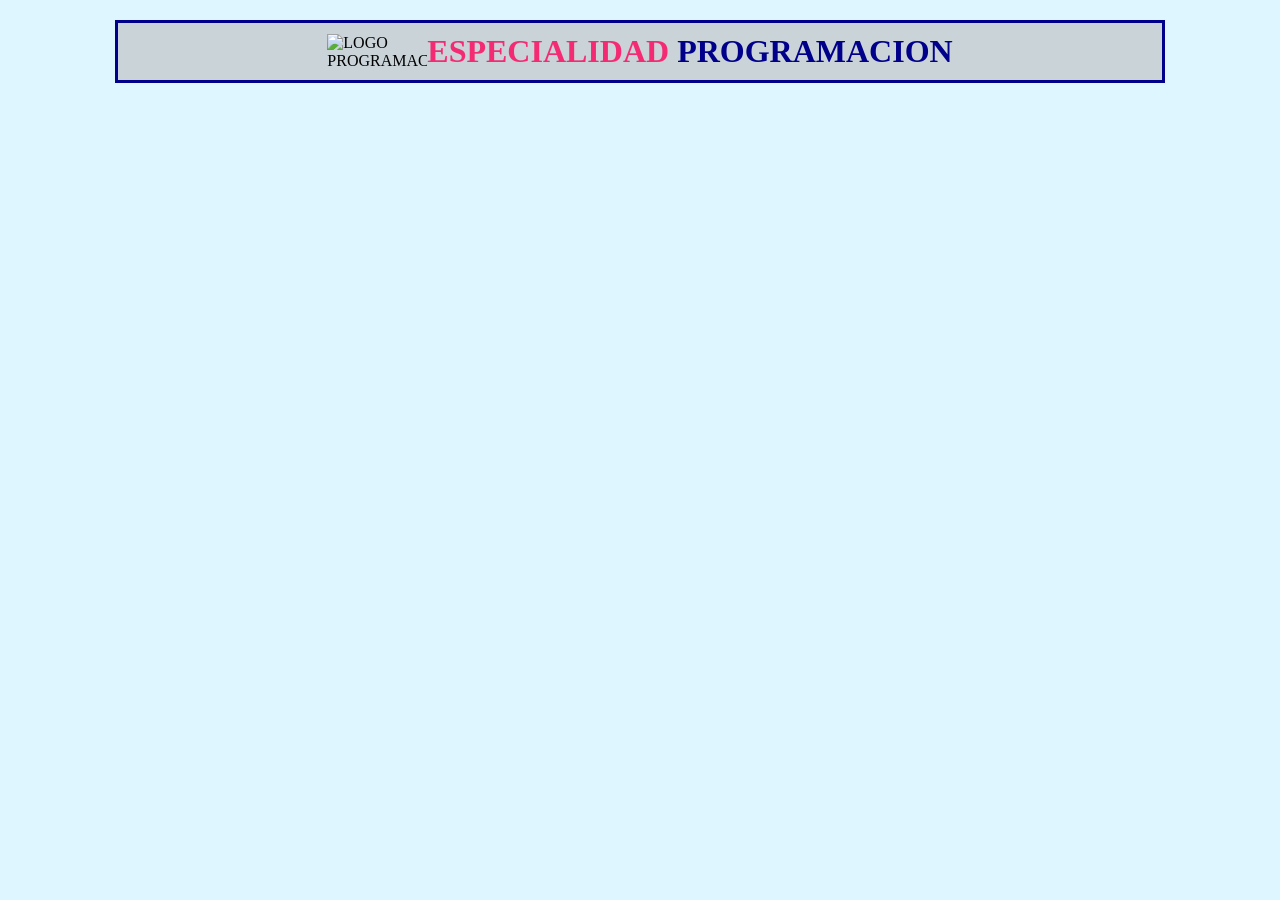
==== index.html @ 53bd66d3 "Add files via upload" ====
<!DOCTYPE html> 
<html>
<head>
	<link rel="stylesheet" type="text/css" href="index.css">
	<title>Epro_Code</title>
	<link rel="icon" type="image/jpg" href="img/LOGO.png">
	<meta charset="utf-8">
</head>
<body class="fondopagina">
<header class="encabezado">
	<div id="logotexto">
		<img class="imagen" src="img/LOGO.png" width="100px" height="" title="LOGO PROGRAMACION">
		<h1 id="TITULOPRINCIPAL"> <span class="E"> ESPECIALIDAD</span> <span class="PRO">PROGRAMACION</span> </h1>	
	</div>


	
</header>

</body>
</html>
---- index.css ----
* {
	margin: 0;
	padding: 0;
}

.fondopagina {
	background-color: rgba(64, 207, 255,0.17);
}

.encabezado, .menudecontenido  {
	background-color:rgba(181, 178, 178,0.50);
	width: 80%;
	max-width: 1000;
	padding: 10px;
	margin: 20px auto;
	}

.encabezado {
	
	border-color: #00008B;
	border-width: 3px;
	border-style: solid;
}

#logotexto {
	display: flex;
	justify-content: center;
	align-items: center;
}


#TITULOPRINCIPAL{
	text-align: center;
}

.E {
	color: rgba(255, 0, 90 , 0.80);
	font-family: Monotype Corsiva;
}

 .PRO {
 	color:#00008B;

 }
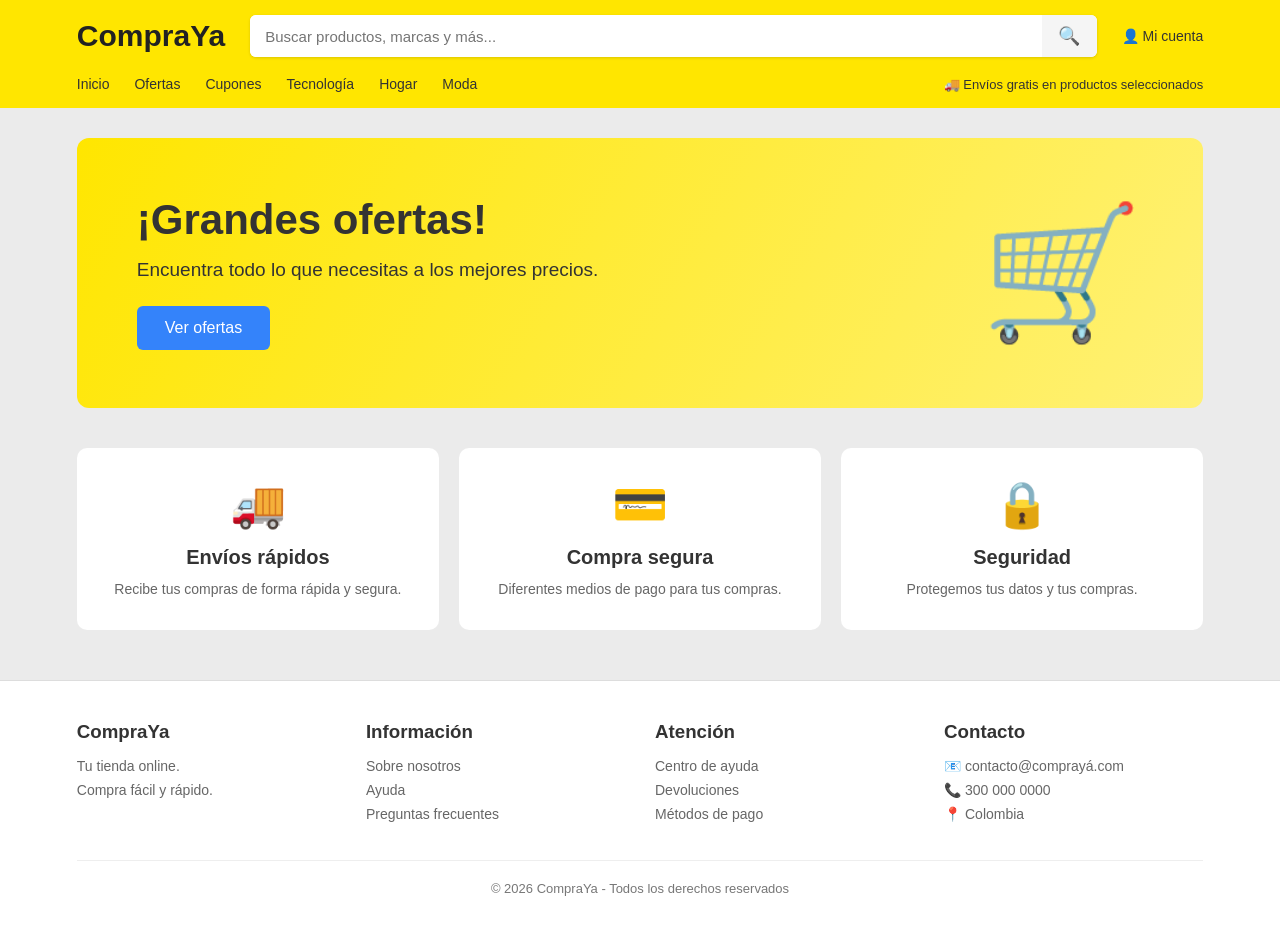
==== commit e155a7d1: "Add files via upload" ====
--- a/index.html
+++ b/index.html
@@ -1,21 +1,236 @@
-<!DOCTYPE html> 
-<html>
+<!DOCTYPE html>
+<html lang="es">
 <head>
-	<link rel="stylesheet" type="text/css" href="index.css">
-	<title>Epro_Code</title>
-	<link rel="icon" type="image/jpg" href="img/LOGO.png">
-	<meta charset="utf-8">
+    <meta charset="UTF-8">
+    <meta name="viewport" content="width=device-width, initial-scale=1.0">
+
+    <title>CompraYa</title>
+
+    <link rel="stylesheet" href="index.css">
 </head>
-<body class="fondopagina">
-<header class="encabezado">
-	<div id="logotexto">
-		<img class="imagen" src="img/LOGO.png" width="100px" height="" title="LOGO PROGRAMACION">
-		<h1 id="TITULOPRINCIPAL"> <span class="E"> ESPECIALIDAD</span> <span class="PRO">PROGRAMACION</span> </h1>	
-	</div>
-
-
-	
-</header>
+
+<body>
+
+    <!-- ENCABEZADO -->
+    <header>
+
+        <div class="header-principal">
+
+            <!-- LOGO -->
+            <div class="logo">
+                CompraYa
+            </div>
+
+            <!-- BUSCADOR -->
+            <div class="buscador">
+
+                <input 
+                    type="text" 
+                    placeholder="Buscar productos, marcas y más..."
+                >
+
+                <button>
+                    🔍
+                </button>
+
+            </div>
+
+            <!-- CUENTA -->
+            <div class="cuenta">
+                👤 Mi cuenta
+            </div>
+
+        </div>
+
+<nav>
+    <ul>
+        <li><a href="index.html">Inicio</a></li>
+        <li><a href="Ofertas.html">Ofertas</a></li>
+        <li><a href="Cupones.html">Cupones</a></li>
+        <li><a href="Tecnologia.html">Tecnología</a></li>
+        <li><a href="Hogar.html">Hogar</a></li>
+        <li><a href="Moda.html">Moda</a></li>
+    </ul>
+
+    <span>🚚 Envíos gratis en productos seleccionados</span>
+</nav>
+
+    </header>
+
+
+    <!-- BANNER PRINCIPAL -->
+    <section class="banner">
+
+        <div class="banner-texto">
+
+            <h1>
+                ¡Grandes ofertas!
+            </h1>
+
+            <p>
+                Encuentra todo lo que necesitas
+                a los mejores precios.
+            </p>
+
+            <button>
+                Ver ofertas
+            </button>
+
+        </div>
+
+
+        <div class="banner-icono">
+            🛒
+        </div>
+
+    </section>
+
+
+    <!-- INFORMACIÓN -->
+    <section class="informacion">
+
+        <div class="info">
+
+            <div class="info-icono">
+                🚚
+            </div>
+
+            <h2>
+                Envíos rápidos
+            </h2>
+
+            <p>
+                Recibe tus compras de forma
+                rápida y segura.
+            </p>
+
+        </div>
+
+
+        <div class="info">
+
+            <div class="info-icono">
+                💳
+            </div>
+
+            <h2>
+                Compra segura
+            </h2>
+
+            <p>
+                Diferentes medios de pago
+                para tus compras.
+            </p>
+
+        </div>
+
+
+        <div class="info">
+
+            <div class="info-icono">
+                🔒
+            </div>
+
+            <h2>
+                Seguridad
+            </h2>
+
+            <p>
+                Protegemos tus datos y
+                tus compras.
+            </p>
+
+        </div>
+
+    </section>
+
+
+    <!-- PIE DE PÁGINA -->
+    <footer>
+
+        <div class="footer-contenido">
+
+            <div>
+                <h3>
+                    CompraYa
+                </h3>
+
+                <p>
+                    Tu tienda online.
+                </p>
+
+                <p>
+                    Compra fácil y rápido.
+                </p>
+            </div>
+
+
+            <div>
+                <h3>
+                    Información
+                </h3>
+
+                <p>
+                    Sobre nosotros
+                </p>
+
+                <p>
+                    Ayuda
+                </p>
+
+                <p>
+                    Preguntas frecuentes
+                </p>
+            </div>
+
+
+            <div>
+                <h3>
+                    Atención
+                </h3>
+
+                <p>
+                    Centro de ayuda
+                </p>
+
+                <p>
+                    Devoluciones
+                </p>
+
+                <p>
+                    Métodos de pago
+                </p>
+            </div>
+
+
+            <div>
+                <h3>
+                    Contacto
+                </h3>
+
+                <p>
+                    📧 contacto@comprayá.com
+                </p>
+
+                <p>
+                    📞 300 000 0000
+                </p>
+
+                <p>
+                    📍 Colombia
+                </p>
+            </div>
+
+        </div>
+
+
+        <div class="copyright">
+
+            © 2026 CompraYa - Todos los derechos reservados
+
+        </div>
+
+    </footer>
 
 </body>
 </html>
--- a/index.css
+++ b/index.css
@@ -1,44 +1,381 @@
+/* =========================
+   CONFIGURACIÓN GENERAL
+========================= */
+
 * {
-	margin: 0;
-	padding: 0;
-}
-
-.fondopagina {
-	background-color: rgba(64, 207, 255,0.17);
-}
-
-.encabezado, .menudecontenido  {
-	background-color:rgba(181, 178, 178,0.50);
-	width: 80%;
-	max-width: 1000;
-	padding: 10px;
-	margin: 20px auto;
-	}
-
-.encabezado {
-	
-	border-color: #00008B;
-	border-width: 3px;
-	border-style: solid;
-}
-
-#logotexto {
-	display: flex;
-	justify-content: center;
-	align-items: center;
-}
-
-
-#TITULOPRINCIPAL{
-	text-align: center;
-}
-
-.E {
-	color: rgba(255, 0, 90 , 0.80);
-	font-family: Monotype Corsiva;
-}
-
- .PRO {
- 	color:#00008B;
-
- }
+    margin: 0;
+    padding: 0;
+    box-sizing: border-box;
+}
+
+body {
+    font-family: Arial, Helvetica, sans-serif;
+    background-color: #ebebeb;
+    color: #333;
+}
+
+
+/* =========================
+   ENCABEZADO
+========================= */
+
+header {
+    background-color: #ffe600;
+    padding: 15px 6%;
+}
+
+.header-principal {
+    display: flex;
+    align-items: center;
+    gap: 25px;
+}
+
+
+/* LOGO */
+
+.logo {
+    font-size: 30px;
+    font-weight: bold;
+    color: #222;
+}
+
+
+/* BUSCADOR */
+
+.buscador {
+    flex: 1;
+
+    height: 42px;
+
+    display: flex;
+
+    background-color: white;
+
+    border-radius: 6px;
+
+    overflow: hidden;
+
+    box-shadow: 0 1px 3px rgba(0, 0, 0, 0.15);
+}
+
+.buscador input {
+    flex: 1;
+
+    border: none;
+
+    outline: none;
+
+    padding: 0 15px;
+
+    font-size: 15px;
+}
+
+.buscador button {
+    width: 55px;
+
+    border: none;
+
+    background-color: #f5f5f5;
+
+    cursor: pointer;
+
+    font-size: 18px;
+}
+
+.buscador button:hover {
+    background-color: #eeeeee;
+}
+
+
+/* CUENTA */
+
+.cuenta {
+    font-size: 14px;
+
+    cursor: pointer;
+
+    color: #333;
+}
+
+
+/* =========================
+   MENÚ
+========================= */
+
+nav {
+    margin-top: 18px;
+
+    display: flex;
+
+    justify-content: space-between;
+
+    align-items: center;
+}
+
+nav ul {
+    display: flex;
+
+    gap: 25px;
+
+    list-style: none;
+}
+
+nav a {
+    text-decoration: none;
+
+    color: #333;
+
+    font-size: 14px;
+}
+
+nav a:hover {
+    font-weight: bold;
+}
+
+nav span {
+    font-size: 13px;
+}
+
+
+/* =========================
+   BANNER
+========================= */
+
+.banner {
+    width: 88%;
+
+    min-height: 270px;
+
+    margin: 30px auto;
+
+    padding: 45px 60px;
+
+    border-radius: 12px;
+
+    background: linear-gradient(
+        120deg,
+        #ffe600,
+        #fff176
+    );
+
+    display: flex;
+
+    justify-content: space-between;
+
+    align-items: center;
+}
+
+.banner-texto h1 {
+    font-size: 42px;
+
+    margin-bottom: 15px;
+}
+
+.banner-texto p {
+    font-size: 19px;
+
+    margin-bottom: 25px;
+}
+
+.banner button {
+    background-color: #3483fa;
+
+    color: white;
+
+    border: none;
+
+    border-radius: 6px;
+
+    padding: 13px 28px;
+
+    font-size: 16px;
+
+    cursor: pointer;
+}
+
+.banner button:hover {
+    background-color: #296dcc;
+}
+
+.banner-icono {
+    font-size: 130px;
+}
+
+
+/* =========================
+   INFORMACIÓN
+========================= */
+
+.informacion {
+    width: 88%;
+
+    margin: 40px auto;
+
+    display: grid;
+
+    grid-template-columns: repeat(3, 1fr);
+
+    gap: 20px;
+}
+
+.info {
+    background-color: white;
+
+    text-align: center;
+
+    padding: 30px 20px;
+
+    border-radius: 10px;
+
+    transition: 0.3s;
+}
+
+.info:hover {
+    transform: translateY(-5px);
+
+    box-shadow:
+        0 5px 15px rgba(0, 0, 0, 0.12);
+}
+
+.info-icono {
+    font-size: 45px;
+
+    margin-bottom: 15px;
+}
+
+.info h2 {
+    font-size: 20px;
+
+    margin-bottom: 10px;
+}
+
+.info p {
+    font-size: 14px;
+
+    color: #666;
+
+    line-height: 1.5;
+}
+
+
+/* =========================
+   PIE DE PÁGINA
+========================= */
+
+footer {
+    margin-top: 50px;
+
+    padding: 40px 6%;
+
+    background-color: white;
+
+    border-top: 1px solid #ddd;
+}
+
+.footer-contenido {
+    display: grid;
+
+    grid-template-columns: repeat(4, 1fr);
+
+    gap: 30px;
+}
+
+footer h3 {
+    margin-bottom: 15px;
+
+    color: #333;
+}
+
+footer p {
+    color: #666;
+
+    font-size: 14px;
+
+    margin-bottom: 8px;
+}
+
+.copyright {
+    text-align: center;
+
+    margin-top: 30px;
+
+    padding-top: 20px;
+
+    border-top: 1px solid #eee;
+
+    color: #777;
+
+    font-size: 13px;
+}
+
+
+/* =========================
+   RESPONSIVE
+========================= */
+
+@media (max-width: 900px) {
+
+    .informacion {
+        grid-template-columns: repeat(2, 1fr);
+    }
+
+    .footer-contenido {
+        grid-template-columns: repeat(2, 1fr);
+    }
+
+}
+
+
+@media (max-width: 600px) {
+
+    .header-principal {
+        flex-wrap: wrap;
+    }
+
+    .buscador {
+        order: 3;
+
+        flex-basis: 100%;
+    }
+
+    nav {
+        flex-direction: column;
+
+        align-items: flex-start;
+
+        gap: 15px;
+    }
+
+    nav ul {
+        flex-wrap: wrap;
+
+        gap: 15px;
+    }
+
+    .banner {
+        flex-direction: column;
+
+        text-align: center;
+
+        padding: 35px 20px;
+    }
+
+    .banner-texto h1 {
+        font-size: 30px;
+    }
+
+    .banner-icono {
+        font-size: 80px;
+
+        margin-top: 20px;
+    }
+
+    .informacion {
+        grid-template-columns: 1fr;
+    }
+
+    .footer-contenido {
+        grid-template-columns: 1fr;
+    }
+
+}
